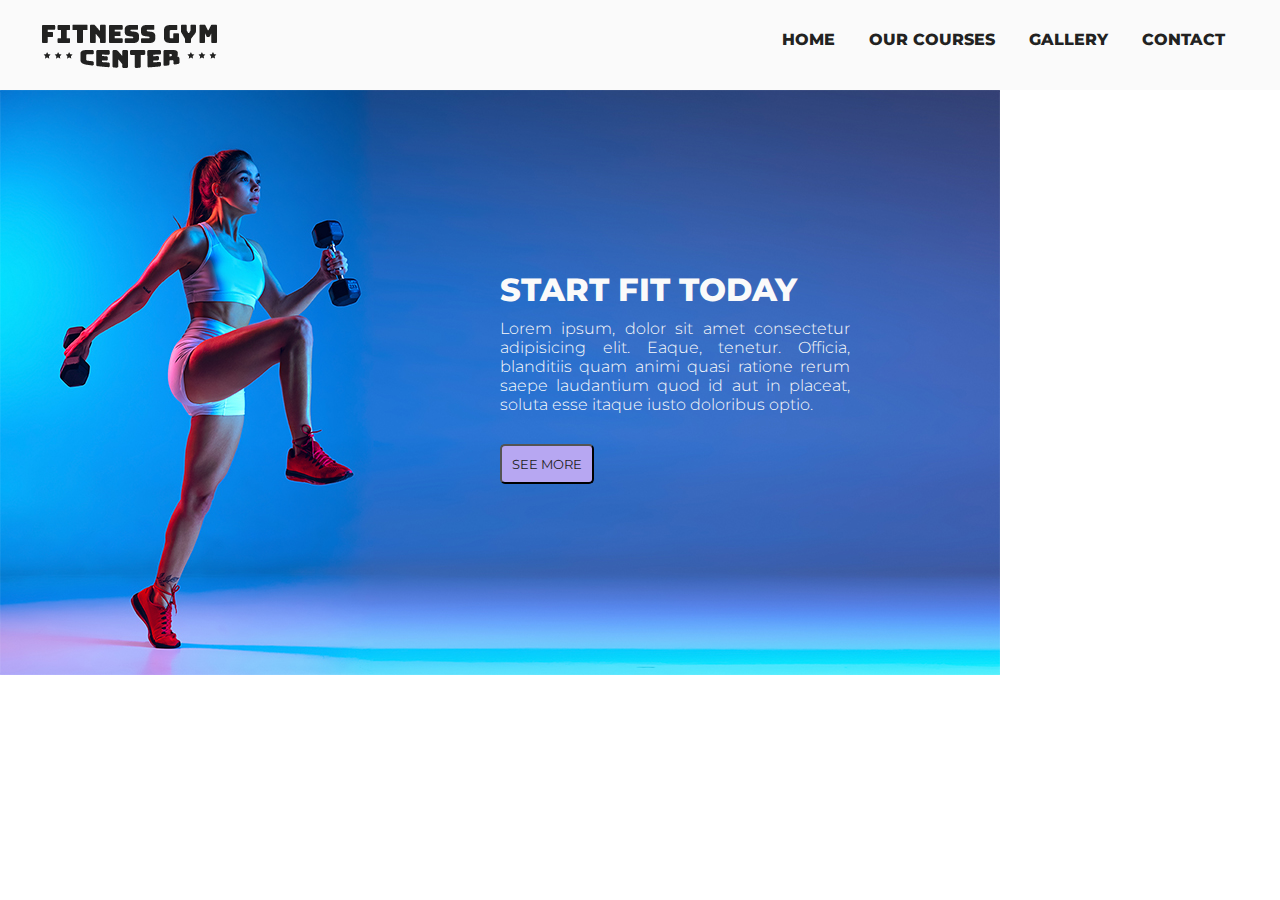
==== treino01/index.html @ 799872b2 "Arrumando o banner principal" ====
<!DOCTYPE html>
<html lang="pt-br">
<head>
    <meta charset="UTF-8">
    <meta name="viewport" content="width=device-width, initial-scale=1.0">
    <title>Treino 01</title>
    <link rel="stylesheet" href="style.css">
</head>
<body>
    <header>
        <div class="logo">
            <img src="images/logo-fitness.png" alt="logo-fitnes">
        </div>
        <nav class="menu">
            <a href="#">HOME</a>
            <a href="#">OUR COURSES</a>
            <a href="#">GALLERY</a>
            <a href="#">CONTACT</a>
        </nav>
    </header>
    <main>
        <div class="woman">
            <picture>
                <img src="images/woman-banner-principal-100px.jpg" alt="woman banner principal">
            </picture>
        </div>
        <div class="text-banner">
            <h1>START FIT TODAY</h1>
            <p>Lorem ipsum, dolor sit amet consectetur adipisicing elit. Eaque, tenetur. Officia, blanditiis quam animi quasi ratione rerum saepe laudantium quod id aut in placeat, soluta esse itaque iusto doloribus optio.</p>
            <button>SEE MORE</button>
        </div>
    </main>
</body>
</html>
---- treino01/style.css ----
@charset "UTF-8";
@import url('https://fonts.googleapis.com/css2?family=Montserrat:wght@300;500;700;800&display=swap'); /*font-family: 'Montserrat', sans-serif;*/

* {
    margin: 0px;
    padding: 0px;
}

header {
    width: 100%;
    height: 10vh;
    background-color: #fafafa;
}

header .logo {
    float: left;
    margin-left: 40px;
    margin-top: 20px
}

header .menu {
    float: right;
    margin-right: 40px;
    margin-top: 30px;
}

header nav a {
    margin: 5px;
    padding: 10px;
    color: #222221;
    font-family: 'Montserrat', sans-serif;
    font-weight: 800;
    text-decoration: none;
}

header nav a:hover {
    background-color: #b7a7f2;
    border-radius: 5px;
    transition: 0.4s all linear;
}

main .woman {
    position: relative;
}

main .text-banner {
    position: absolute;
    width: 350px;
    top: 30%;
    left: 500px;
}

main .text-banner h1 {
    font-family: 'Montserrat', sans-serif;
    font-weight: 800;
    margin-bottom: 10px;
    color: #fafafa;
}

main .text-banner p {
    font-family: 'Montserrat', sans-serif;
    font-weight: 300;
    margin-bottom: 30px;
    text-align: justify;
    color: #fafafa;
}

main .text-banner button {
    background-color: #b7a7f2;
    color: #222221;
    font-family: 'Montserrat', sans-serif;
    padding: 10px;
    border-radius: 5px;
}
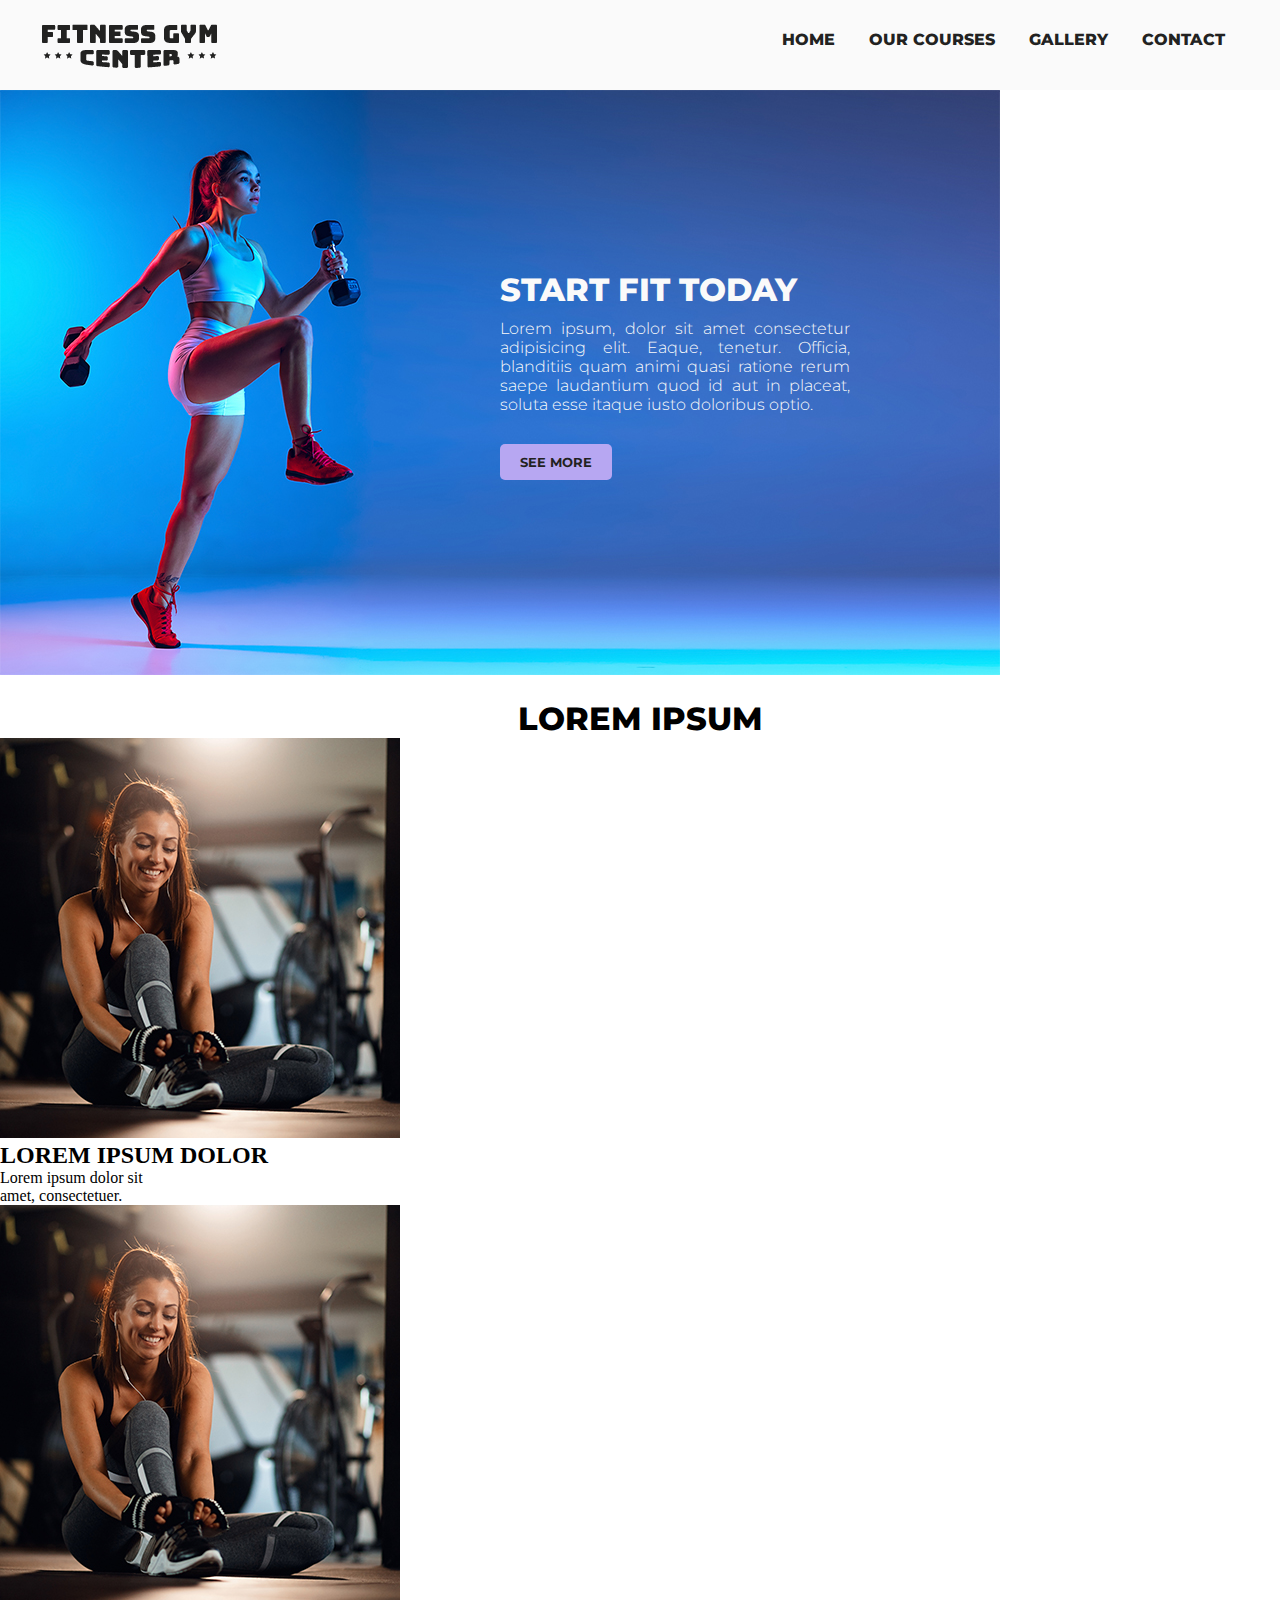
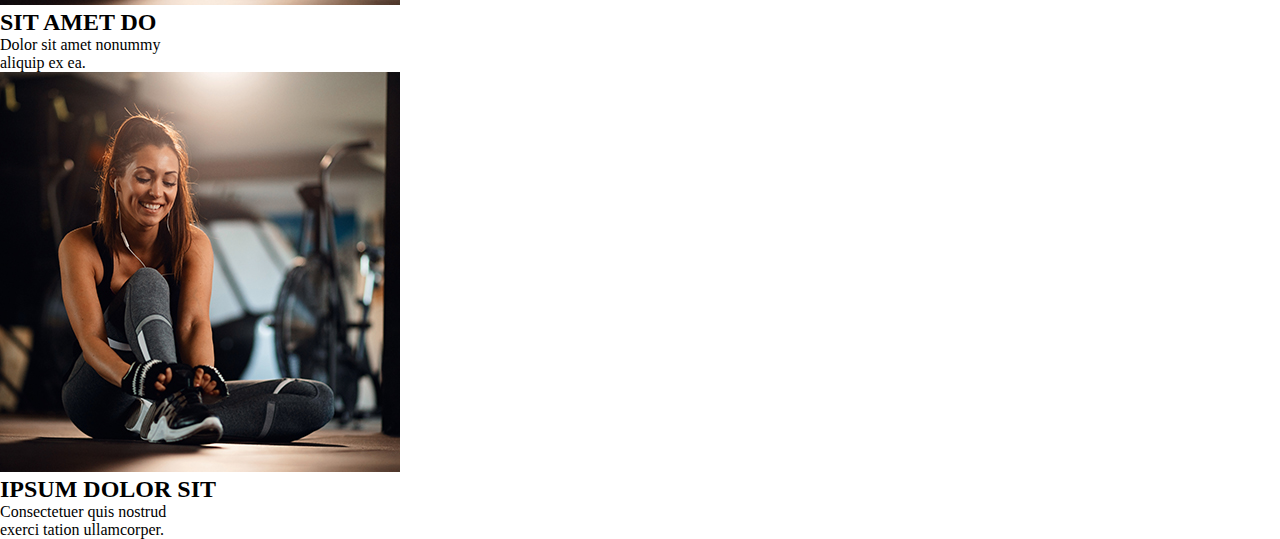
==== commit 2a51e6c8: "Criação Galeria" ====
--- a/treino01/index.html
+++ b/treino01/index.html
@@ -19,16 +19,38 @@
         </nav>
     </header>
     <main>
-        <div class="woman">
-            <picture>
-                <img src="images/woman-banner-principal-100px.jpg" alt="woman banner principal">
-            </picture>
-        </div>
-        <div class="text-banner">
-            <h1>START FIT TODAY</h1>
-            <p>Lorem ipsum, dolor sit amet consectetur adipisicing elit. Eaque, tenetur. Officia, blanditiis quam animi quasi ratione rerum saepe laudantium quod id aut in placeat, soluta esse itaque iusto doloribus optio.</p>
-            <button>SEE MORE</button>
-        </div>
+        <section id="banner-principal">
+            <div class="woman">
+                <picture>
+                    <img src="images/woman-banner-principal-100px.jpg" alt="woman banner principal">
+                </picture>
+            </div>
+            <div class="text-banner">
+                <h1>START FIT TODAY</h1>
+                <p>Lorem ipsum, dolor sit amet consectetur adipisicing elit. Eaque, tenetur. Officia, blanditiis quam animi quasi ratione rerum saepe laudantium quod id aut in placeat, soluta esse itaque iusto doloribus optio.</p>
+                <button>SEE MORE</button>
+            </div>
+        </section>
+        <section id="gallery">
+            <h1>LOREM IPSUM</h1>
+            <div class="blocks">
+                <div class="block1">
+                    <img src="images/woman-shoes-400px.jpg" alt="woman shoes">
+                    <h2>LOREM IPSUM DOLOR</h2>
+                    <p>Lorem ipsum dolor sit<br>amet, consectetuer.</p>
+                </div>
+                <div class="block2">
+                    <img src="images/woman-shoes-400px.jpg" alt="woman shoes">
+                    <h2>SIT AMET DO</h2>
+                    <p>Dolor sit amet nonummy<br>aliquip ex ea.</p>
+                </div>
+                <div class="block3">
+                    <img src="images/woman-shoes-400px.jpg" alt="woman shoes">
+                    <h2>IPSUM DOLOR SIT</h2>
+                    <p>Consectetuer quis nostrud<br>exerci tation ullamcorper.</p>
+                </div>
+            </div>
+        </section>
     </main>
 </body>
 </html>--- a/treino01/style.css
+++ b/treino01/style.css
@@ -39,25 +39,25 @@
     transition: 0.4s all linear;
 }
 
-main .woman {
+#banner-principal .woman {
     position: relative;
 }
 
-main .text-banner {
+#banner-principal .text-banner {
     position: absolute;
     width: 350px;
     top: 30%;
     left: 500px;
 }
 
-main .text-banner h1 {
+#banner-principal .text-banner h1 {
     font-family: 'Montserrat', sans-serif;
     font-weight: 800;
     margin-bottom: 10px;
     color: #fafafa;
 }
 
-main .text-banner p {
+#banner-principal .text-banner p {
     font-family: 'Montserrat', sans-serif;
     font-weight: 300;
     margin-bottom: 30px;
@@ -65,10 +65,25 @@
     color: #fafafa;
 }
 
-main .text-banner button {
+#banner-principal .text-banner button {
     background-color: #b7a7f2;
     color: #222221;
     font-family: 'Montserrat', sans-serif;
-    padding: 10px;
+    font-weight: bolder;
+    padding: 10px 20px;
+    border: none;
     border-radius: 5px;
+}
+
+#banner-principal .text-banner button:hover {
+    background-color: lightpink;
+    box-shadow: 5px 5px 5px rgba(0, 0, 0, 0.25);
+    transition: 0.4s all linear;
+}
+
+#gallery h1 {
+    text-align: center;
+    margin-top: 20px;
+    font-family: 'Montserrat', sans-serif;
+    font-weight: 800;
 }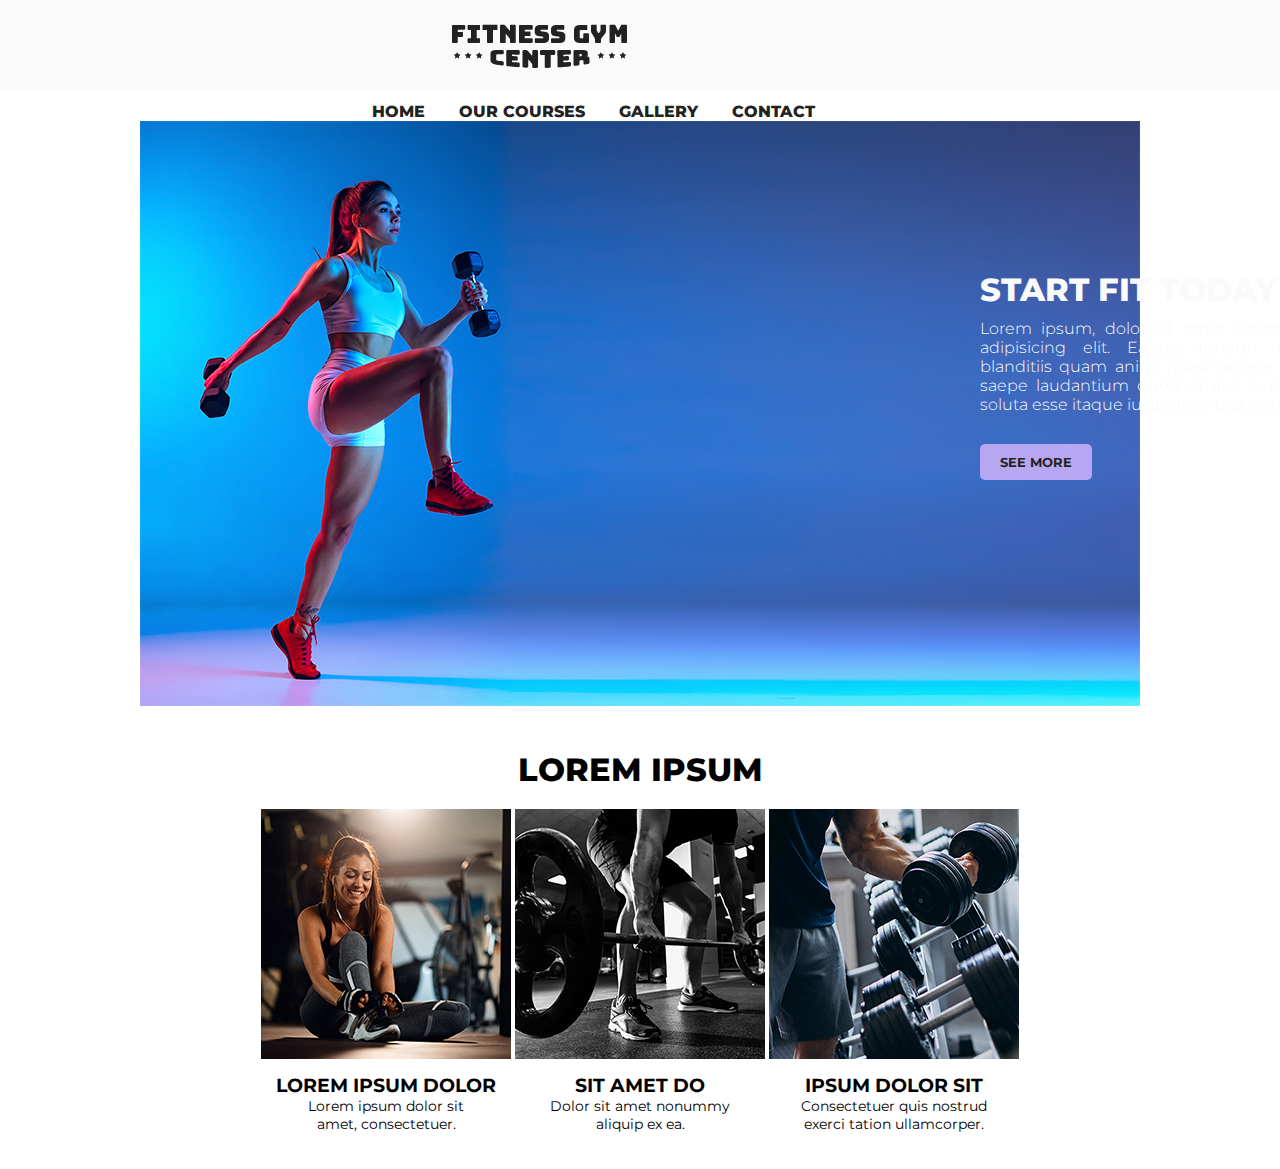
==== commit a30386ec: "Atualização da seção galeria" ====
--- a/treino01/index.html
+++ b/treino01/index.html
@@ -40,12 +40,12 @@
                     <p>Lorem ipsum dolor sit<br>amet, consectetuer.</p>
                 </div>
                 <div class="block2">
-                    <img src="images/woman-shoes-400px.jpg" alt="woman shoes">
+                    <img src="images/men-height-400px.jpg" alt="men height">
                     <h2>SIT AMET DO</h2>
                     <p>Dolor sit amet nonummy<br>aliquip ex ea.</p>
                 </div>
                 <div class="block3">
-                    <img src="images/woman-shoes-400px.jpg" alt="woman shoes">
+                    <img src="images/man-strong-400px.jpg" alt="men strong">
                     <h2>IPSUM DOLOR SIT</h2>
                     <p>Consectetuer quis nostrud<br>exerci tation ullamcorper.</p>
                 </div>
--- a/treino01/style.css
+++ b/treino01/style.css
@@ -14,13 +14,13 @@
 
 header .logo {
     float: left;
-    margin-left: 40px;
+    margin-left: 450px;
     margin-top: 20px
 }
 
 header .menu {
     float: right;
-    margin-right: 40px;
+    margin-right: 450px;
     margin-top: 30px;
 }
 
@@ -41,13 +41,14 @@
 
 #banner-principal .woman {
     position: relative;
+    text-align: center;
 }
 
 #banner-principal .text-banner {
     position: absolute;
     width: 350px;
     top: 30%;
-    left: 500px;
+    left: 980px;
 }
 
 #banner-principal .text-banner h1 {
@@ -83,7 +84,56 @@
 
 #gallery h1 {
     text-align: center;
-    margin-top: 20px;
+    margin-top: 40px;
     font-family: 'Montserrat', sans-serif;
     font-weight: 800;
+}
+
+#gallery .blocks {
+    margin-top: 20px;
+    text-align: center;
+    height: 40vh;
+    font-family: 'Montserrat', sans-serif;
+}
+
+#gallery .blocks .block1 {
+    display: inline-block;
+    text-align: center;    
+}
+
+#gallery .blocks .block1 h2 {
+    font-size: 1.2em;
+    margin-top: 10px;
+}
+
+#gallery .blocks .block1 p {
+    font-size: 0.9em;
+}
+
+#gallery .blocks .block2 {
+    display: inline-block;
+    text-align: center;
+}
+
+#gallery .blocks .block2 h2 {
+    font-size: 1.2em;
+    margin-top: 10px;
+}
+
+#gallery .blocks .block2 p {
+    font-size: 0.9em;
+}
+
+#gallery .blocks .block3 {
+    display: inline-block;
+    text-align: center;
+}
+
+#gallery .blocks .block3 h2 {
+    font-size: 1.2em;
+    margin-top: 10px;
+}
+
+#gallery .blocks .block3 p {
+    font-size: 0.9em;
 }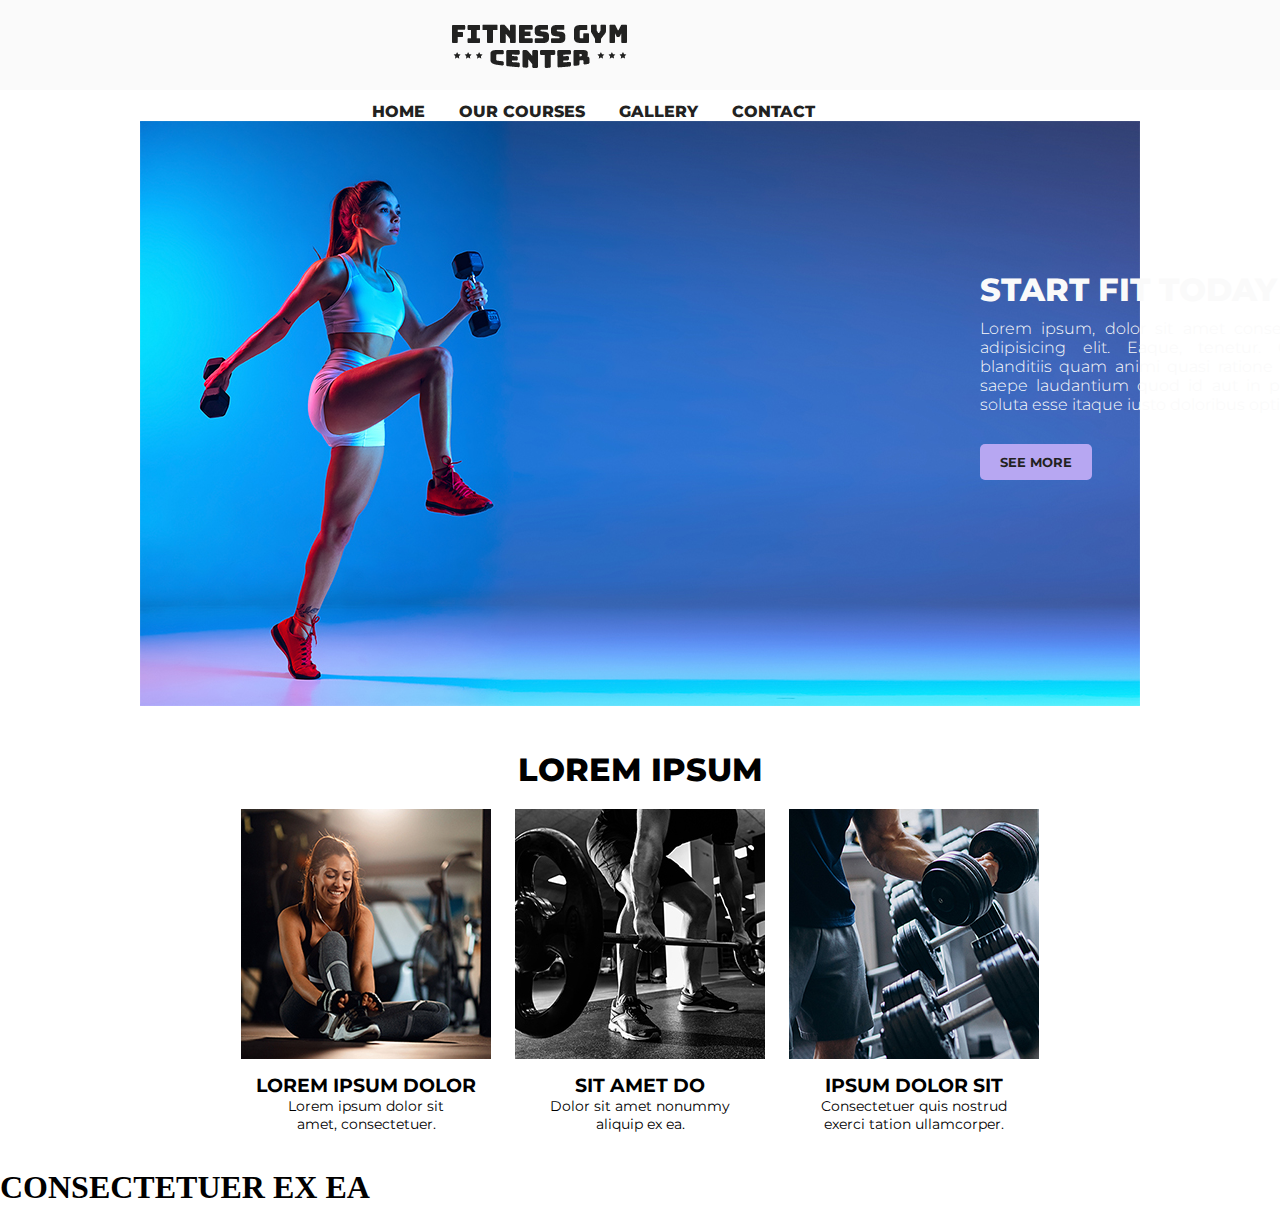
==== commit 1f38d57f: "up" ====
--- a/treino01/index.html
+++ b/treino01/index.html
@@ -51,6 +51,14 @@
                 </div>
             </div>
         </section>
+        <section id="last-banner">
+            <h1>CONSECTETUER EX EA</h1>
+            <div class="photo-last">
+                <picture>
+                    <img src="" alt="">
+                </picture>
+            </div>
+        </section>
     </main>
 </body>
 </html>--- a/treino01/style.css
+++ b/treino01/style.css
@@ -98,7 +98,8 @@
 
 #gallery .blocks .block1 {
     display: inline-block;
-    text-align: center;    
+    text-align: center;
+    padding: 0px 10px;    
 }
 
 #gallery .blocks .block1 h2 {
@@ -113,6 +114,7 @@
 #gallery .blocks .block2 {
     display: inline-block;
     text-align: center;
+    padding: 0px 10px;
 }
 
 #gallery .blocks .block2 h2 {
@@ -127,6 +129,7 @@
 #gallery .blocks .block3 {
     display: inline-block;
     text-align: center;
+    padding: 0px 10px;
 }
 
 #gallery .blocks .block3 h2 {
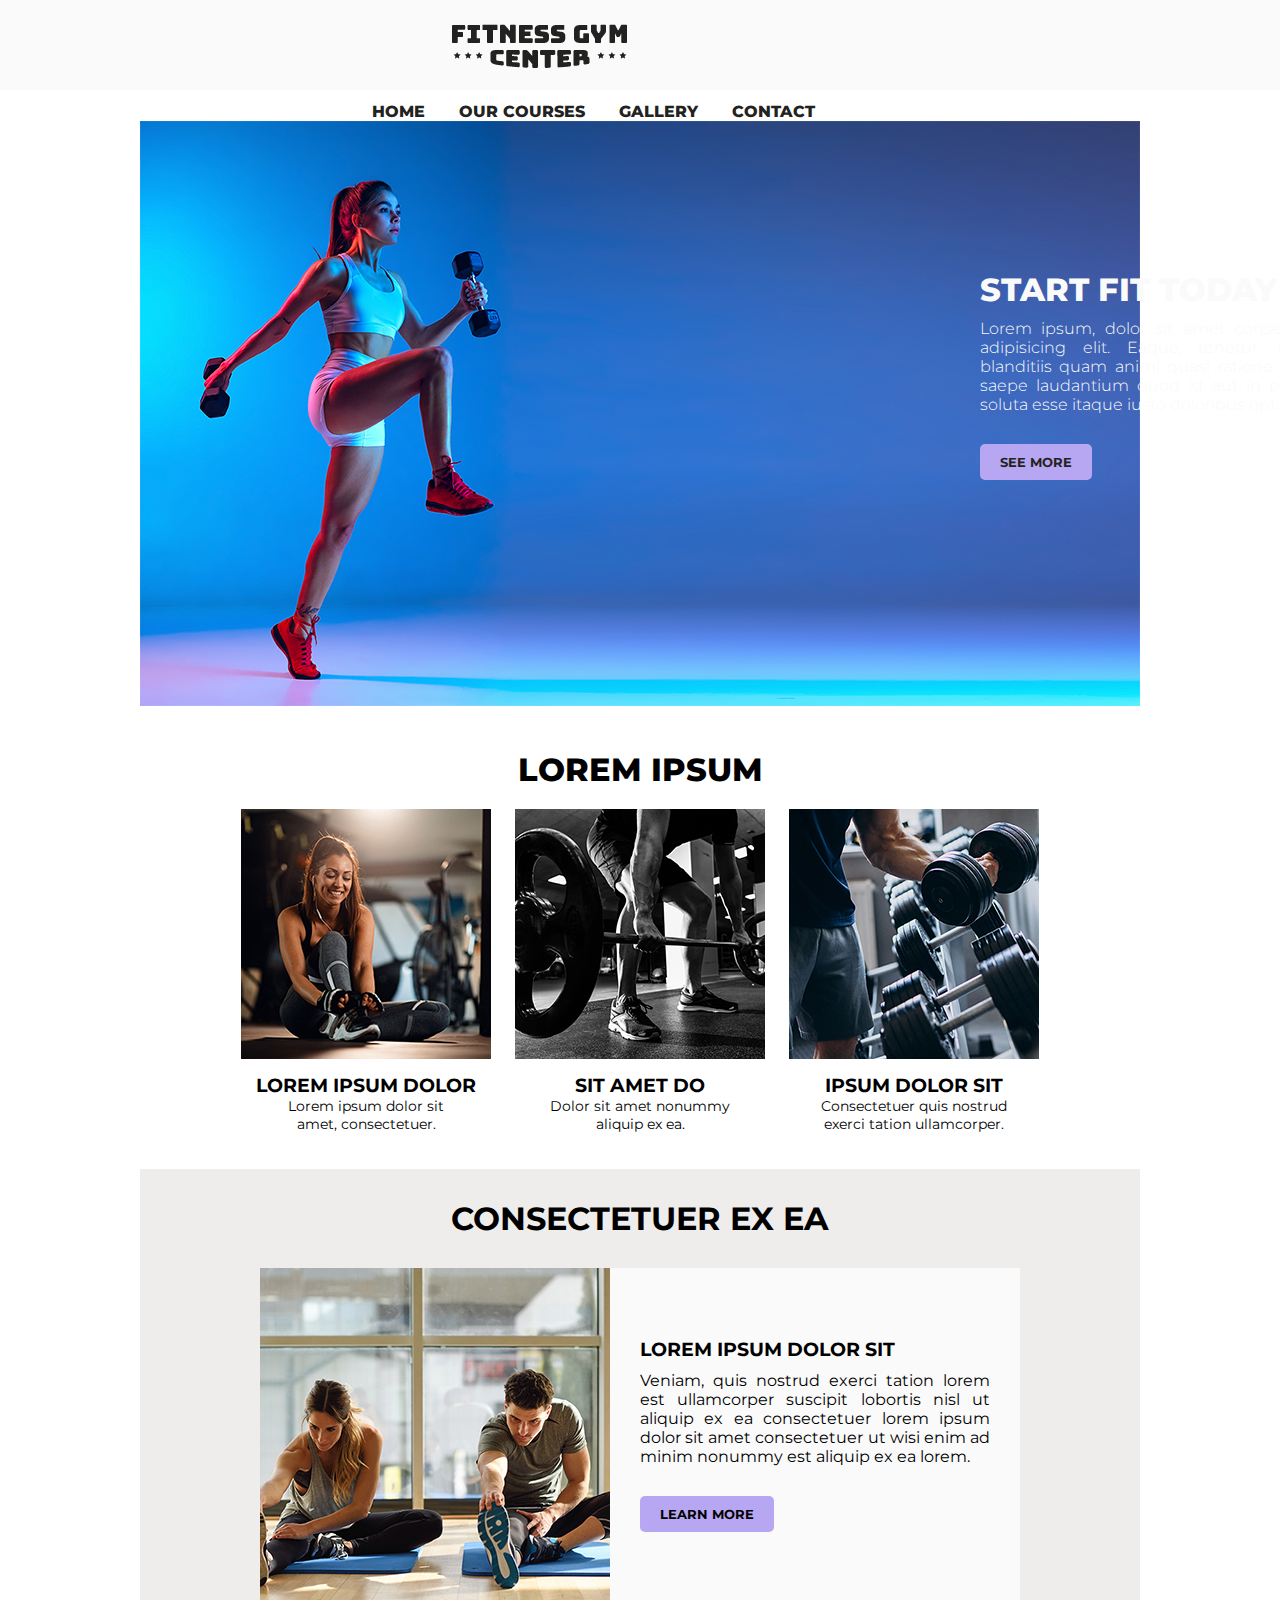
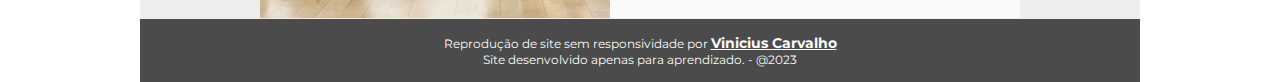
==== commit 248e3a72: "Finalizado" ====
--- a/treino01/index.html
+++ b/treino01/index.html
@@ -53,12 +53,22 @@
         </section>
         <section id="last-banner">
             <h1>CONSECTETUER EX EA</h1>
-            <div class="photo-last">
-                <picture>
-                    <img src="" alt="">
-                </picture>
+            <div class="last-block">
+                <div class="photo-last">
+                    <picture>
+                        <img src="images/male-female-500px.jpg" alt="male female">
+                    </picture>
+                </div>
+                <div class="container">
+                    <h3>LOREM IPSUM DOLOR SIT</h3>
+                    <p>Veniam, quis nostrud exerci tation lorem est ullamcorper suscipit lobortis nisl ut aliquip ex ea consectetuer lorem ipsum dolor sit amet consectetuer ut wisi enim ad minim nonummy est aliquip ex ea lorem.</p>
+                    <button>LEARN MORE</button>
+                </div>
             </div>
         </section>
     </main>
+    <footer>
+        <p>Reprodução de site sem responsividade por <strong><a href="https://github.com/vinera92" target="_blank">Vinicius Carvalho</a></strong><br>Site desenvolvido apenas para aprendizado. - @2023</p>
+    </footer>
 </body>
 </html>--- a/treino01/style.css
+++ b/treino01/style.css
@@ -139,4 +139,83 @@
 
 #gallery .blocks .block3 p {
     font-size: 0.9em;
+}
+
+#last-banner {
+    background-color: #eeedeb;
+    max-width: 1000px;
+    height: 50vh;
+    margin: auto;
+}
+
+#last-banner h1 {
+    text-align: center;
+    padding: 30px;
+    font-family: 'Montserrat', sans-serif;
+    font-weight: bold;
+}
+
+#last-banner .last-block {
+}
+
+#last-banner .last-block .photo-last {
+    float: left;
+    max-width: 350px;
+    margin-left: 120px;
+}
+
+#last-banner .last-block .container {
+    float: right;
+    background-color: #fafafa;
+    max-width: 350px;
+    height: 290px;
+    text-align: justify;
+    padding: 30px 30px;
+    margin-right: 120px;
+}
+
+#last-banner .last-block .container h3 {
+    font-family: 'Montserrat', sans-serif;
+    margin-top: 40px;
+    margin-bottom: 10px;
+}
+
+#last-banner .last-block .container p {
+    font-family: 'Montserrat', sans-serif;
+    margin-bottom: 30px;
+}
+
+#last-banner .last-block .container button {
+    background-color: #b7a7f2;
+    font-family: 'Montserrat', sans-serif;
+    font-weight: bolder;
+    padding: 10px 20px;
+    border: none;
+    border-radius: 5px;
+}
+
+#last-banner .last-block .container button:hover {
+    background-color: #222221;
+    color: #fafafa;
+    transition: 0.4s all linear;
+}
+
+footer {
+    background-color: #4b4b4b;
+    margin: auto;
+    width: 1000px;
+}
+
+footer p {
+    text-align: center;
+    padding: 15px;
+    font-family: 'Montserrat', sans-serif;
+    color: #fafafa;
+    font-size: 12px;
+}
+
+footer p a {
+    font-family: 'Montserrat', sans-serif;
+    color: #fafafa;
+    font-size: 14px;
 }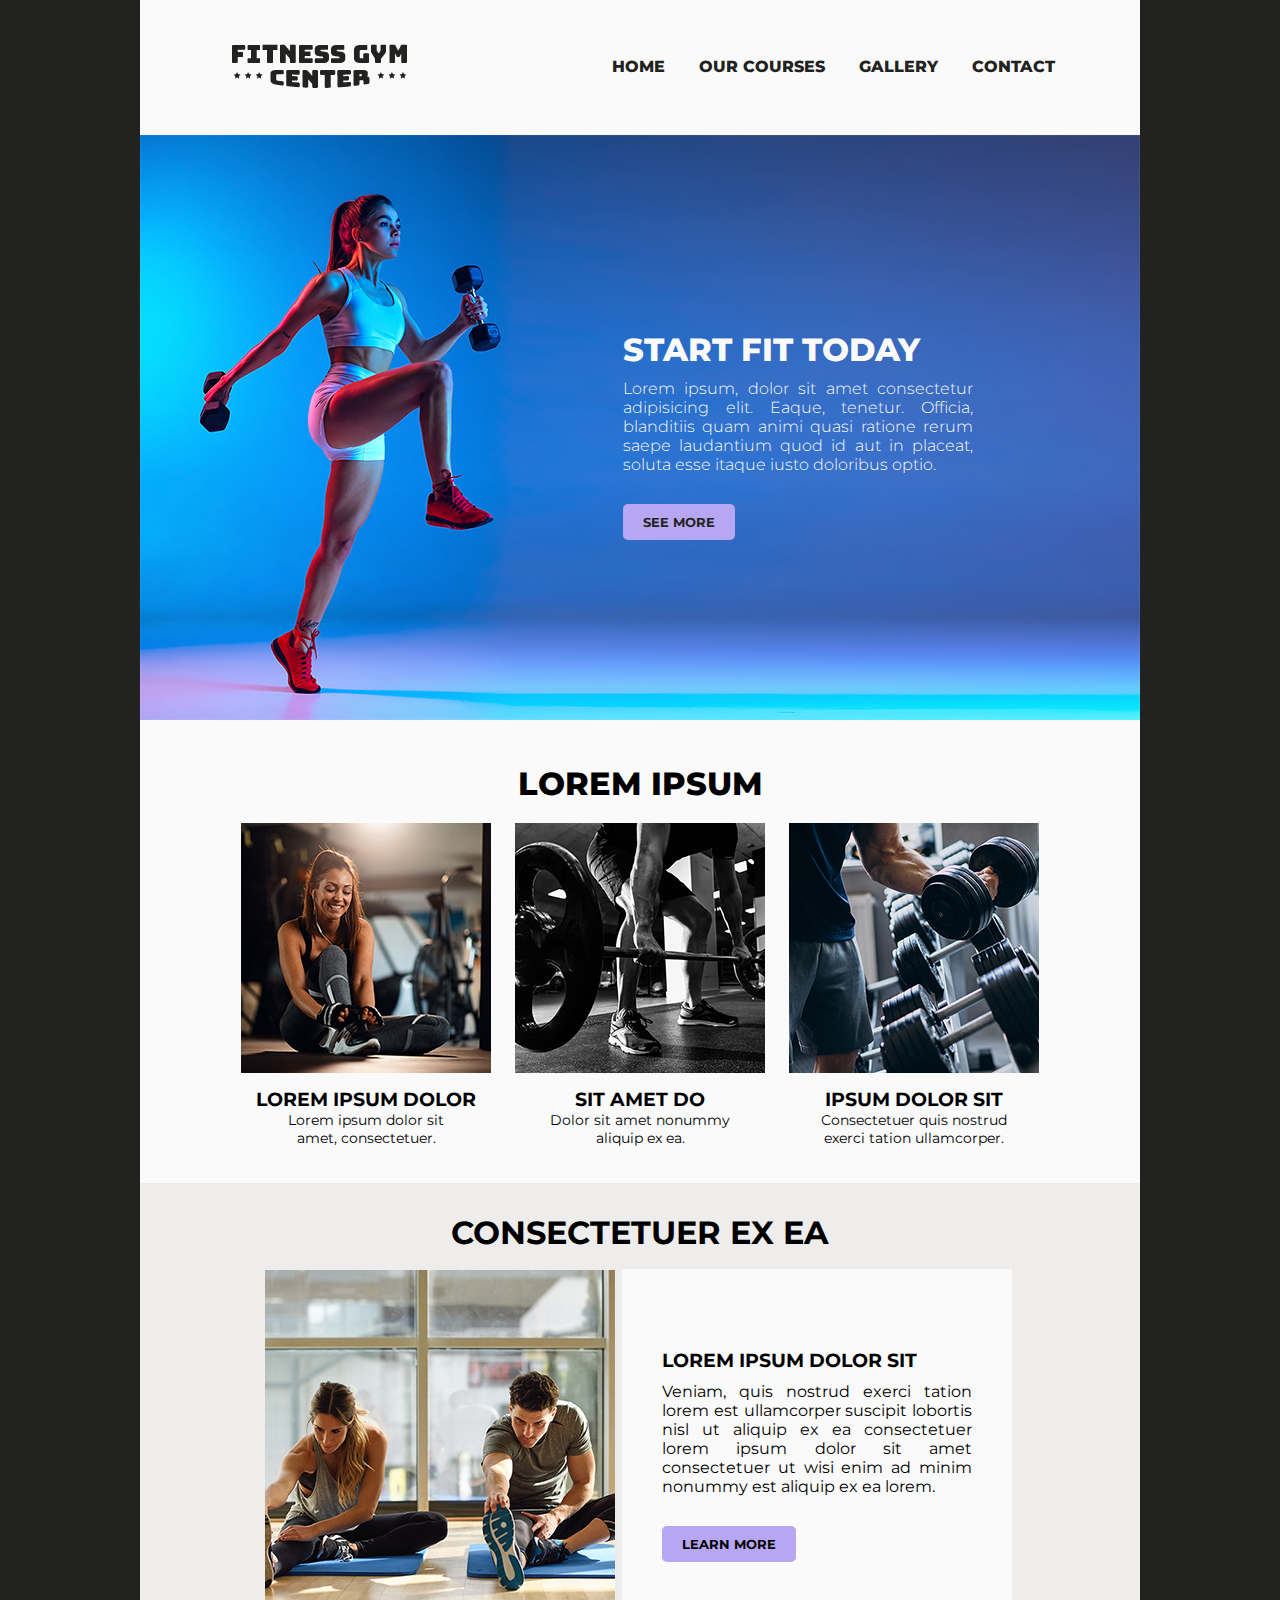
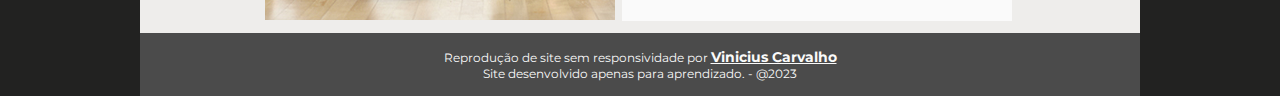
==== commit 6a17a7ee: "update de projeto" ====
--- a/treino01/index.html
+++ b/treino01/index.html
@@ -3,21 +3,23 @@
 <head>
     <meta charset="UTF-8">
     <meta name="viewport" content="width=device-width, initial-scale=1.0">
-    <title>Treino 01</title>
+    <title>Somente Estudo</title>
     <link rel="stylesheet" href="style.css">
 </head>
 <body>
-    <header>
-        <div class="logo">
-            <img src="images/logo-fitness.png" alt="logo-fitnes">
-        </div>
-        <nav class="menu">
-            <a href="#">HOME</a>
-            <a href="#">OUR COURSES</a>
-            <a href="#">GALLERY</a>
-            <a href="#">CONTACT</a>
-        </nav>
-    </header>
+    <div class="fixed">
+        <header>
+            <div class="logo">
+                <img src="images/logo-fitness.png" alt="logo-fitnes">
+            </div>
+            <nav class="menu">
+                <a href="#">HOME</a>
+                <a href="#banner-principal">OUR COURSES</a>
+                <a href="#gallery">GALLERY</a>
+                <a href="#footer">CONTACT</a>
+            </nav>
+        </header>
+    </div>
     <main>
         <section id="banner-principal">
             <div class="woman">
@@ -67,7 +69,7 @@
             </div>
         </section>
     </main>
-    <footer>
+    <footer id="footer">
         <p>Reprodução de site sem responsividade por <strong><a href="https://github.com/vinera92" target="_blank">Vinicius Carvalho</a></strong><br>Site desenvolvido apenas para aprendizado. - @2023</p>
     </footer>
 </body>
--- a/treino01/style.css
+++ b/treino01/style.css
@@ -6,22 +6,34 @@
     padding: 0px;
 }
 
+html {
+    scroll-behavior: smooth;
+}
+
+body {
+    background-color: #222221;
+}
+
 header {
-    width: 100%;
-    height: 10vh;
+    position: relative;
+    max-width: 1000px;
+    height: 15vh;
+    margin: auto;
     background-color: #fafafa;
 }
 
 header .logo {
-    float: left;
-    margin-left: 450px;
-    margin-top: 20px
+    position: absolute;
+    top: 10%;
+    left: 0%;
+    transform: translate(50%, 50%);
 }
 
 header .menu {
-    float: right;
-    margin-right: 450px;
-    margin-top: 30px;
+    position: absolute;
+    top: 35%;
+    left: 22%;
+    transform: translate(50%, 50%);
 }
 
 header nav a {
@@ -39,6 +51,12 @@
     transition: 0.4s all linear;
 }
 
+main {
+    margin: auto;
+    background-color: #fafafa;
+    max-width: 1000px;
+}
+
 #banner-principal .woman {
     position: relative;
     text-align: center;
@@ -47,8 +65,9 @@
 #banner-principal .text-banner {
     position: absolute;
     width: 350px;
-    top: 30%;
-    left: 980px;
+    top: 25%;
+    left: 35%;
+    transform: translate(50%, 50%);
 }
 
 #banner-principal .text-banner h1 {
@@ -142,6 +161,7 @@
 }
 
 #last-banner {
+    position: relative;
     background-color: #eeedeb;
     max-width: 1000px;
     height: 50vh;
@@ -155,23 +175,27 @@
     font-weight: bold;
 }
 
-#last-banner .last-block {
-}
+/*#last-banner .last-block {
+}*/
 
 #last-banner .last-block .photo-last {
-    float: left;
     max-width: 350px;
-    margin-left: 120px;
+    position: absolute;
+    top: -20%;
+    left: -5%;
+    transform: translate(50%, 50%);
 }
 
 #last-banner .last-block .container {
-    float: right;
+    max-width: 310px;
+    position: absolute;
     background-color: #fafafa;
-    max-width: 350px;
-    height: 290px;
+    height: 272px;
     text-align: justify;
-    padding: 30px 30px;
-    margin-right: 120px;
+    padding: 40px 40px;
+    top: -20%;
+    left: 28.7%;
+    transform: translate(50%, 50%);
 }
 
 #last-banner .last-block .container h3 {
